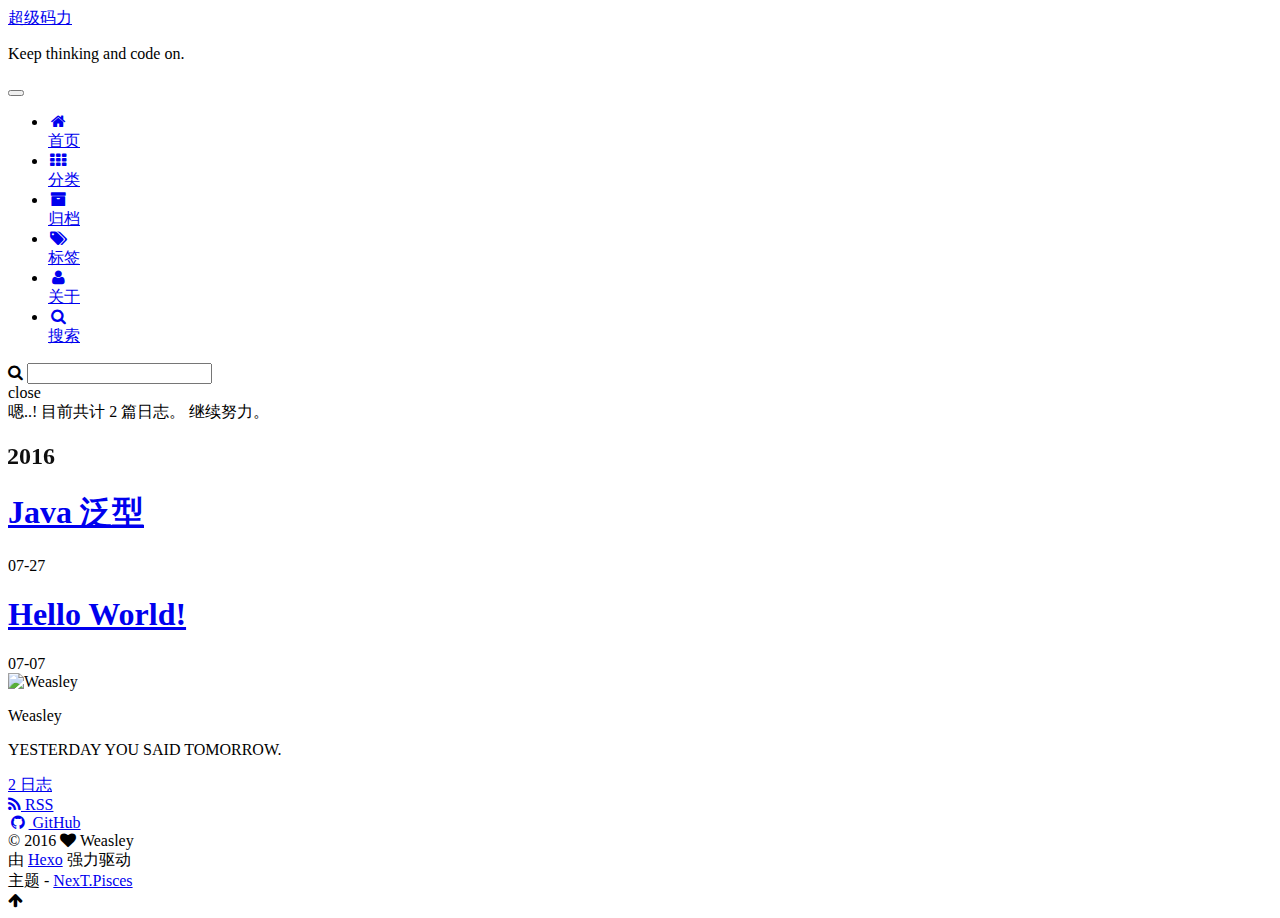
==== archives/index.html @ dc6e518f "Site updated: 2016-11-03 21:02:39" ====
<!doctype html>



  


<html class="theme-next pisces use-motion">
<head>
  <meta charset="UTF-8"/>
<meta http-equiv="X-UA-Compatible" content="IE=edge,chrome=1" />
<meta name="viewport" content="width=device-width, initial-scale=1, maximum-scale=1"/>



<meta http-equiv="Cache-Control" content="no-transform" />
<meta http-equiv="Cache-Control" content="no-siteapp" />












  
  
  <link href="/lib/fancybox/source/jquery.fancybox.css?v=2.1.5" rel="stylesheet" type="text/css" />




  
  
  
  

  
    
    
  

  

  

  

  

  
    
    
    <link href="//fonts.googleapis.com/css?family=Lato:300,300italic,400,400italic,700,700italic&subset=latin,latin-ext" rel="stylesheet" type="text/css">
  






<link href="/lib/font-awesome/css/font-awesome.min.css?v=4.4.0" rel="stylesheet" type="text/css" />

<link href="/css/main.css?v=5.0.2" rel="stylesheet" type="text/css" />


  <meta name="keywords" content="Hexo, NexT" />





  <link rel="alternate" href="/atom.xml" title="超级码力" type="application/atom+xml" />




  <link rel="shortcut icon" type="image/x-icon" href="/favicon.ico?v=5.0.2" />






<meta name="description" content="YESTERDAY YOU SAID TOMORROW.">
<meta property="og:type" content="website">
<meta property="og:title" content="超级码力">
<meta property="og:url" content="http://yoursite.com/archives/index.html">
<meta property="og:site_name" content="超级码力">
<meta property="og:description" content="YESTERDAY YOU SAID TOMORROW.">
<meta name="twitter:card" content="summary">
<meta name="twitter:title" content="超级码力">
<meta name="twitter:description" content="YESTERDAY YOU SAID TOMORROW.">



<script type="text/javascript" id="hexo.configuration">
  var NexT = window.NexT || {};
  var CONFIG = {
    scheme: 'Pisces',
    sidebar: {"position":"left","display":"post"},
    fancybox: true,
    motion: true,
    duoshuo: {
      userId: '0',
      author: '博主'
    }
  };
</script>




  <link rel="canonical" href="http://yoursite.com/archives/"/>


  <title> 归档 | 超级码力 </title>
</head>

<body itemscope itemtype="//schema.org/WebPage" lang="zh-Hans">

  










  
  
    
  

  <div class="container one-collumn sidebar-position-left  page-archive  ">
    <div class="headband"></div>

    <header id="header" class="header" itemscope itemtype="//schema.org/WPHeader">
      <div class="header-inner"><div class="site-meta ">
  

  <div class="custom-logo-site-title">
    <a href="/"  class="brand" rel="start">
      <span class="logo-line-before"><i></i></span>
      <span class="site-title">超级码力</span>
      <span class="logo-line-after"><i></i></span>
    </a>
  </div>
  <p class="site-subtitle">Keep thinking and code on.</p>
</div>

<div class="site-nav-toggle">
  <button>
    <span class="btn-bar"></span>
    <span class="btn-bar"></span>
    <span class="btn-bar"></span>
  </button>
</div>

<nav class="site-nav">
  

  
    <ul id="menu" class="menu">
      
        
        <li class="menu-item menu-item-home">
          <a href="/" rel="section">
            
              <i class="menu-item-icon fa fa-fw fa-home"></i> <br />
            
            首页
          </a>
        </li>
      
        
        <li class="menu-item menu-item-categories">
          <a href="/categories" rel="section">
            
              <i class="menu-item-icon fa fa-fw fa-th"></i> <br />
            
            分类
          </a>
        </li>
      
        
        <li class="menu-item menu-item-archives">
          <a href="/archives" rel="section">
            
              <i class="menu-item-icon fa fa-fw fa-archive"></i> <br />
            
            归档
          </a>
        </li>
      
        
        <li class="menu-item menu-item-tags">
          <a href="/tags" rel="section">
            
              <i class="menu-item-icon fa fa-fw fa-tags"></i> <br />
            
            标签
          </a>
        </li>
      
        
        <li class="menu-item menu-item-about">
          <a href="/about" rel="section">
            
              <i class="menu-item-icon fa fa-fw fa-user"></i> <br />
            
            关于
          </a>
        </li>
      

      
        <li class="menu-item menu-item-search">
          
            <a href="javascript:;" class="popup-trigger">
          
            
              <i class="menu-item-icon fa fa-search fa-fw"></i> <br />
            
            搜索
          </a>
        </li>
      
    </ul>
  

  
    <div class="site-search">
      
  <div class="popup">
 <span class="search-icon fa fa-search"></span>
 <input type="text" id="local-search-input">
 <div id="local-search-result"></div>
 <span class="popup-btn-close">close</span>
</div>


    </div>
  
</nav>

 </div>
    </header>

    <main id="main" class="main">
      <div class="main-inner">
        <div class="content-wrap">
          <div id="content" class="content">
            

  <section id="posts" class="posts-collapse">
    <span class="archive-move-on"></span>

    <span class="archive-page-counter">
      
      
      
        
      
      嗯..! 目前共计 2 篇日志。 继续努力。
    </span>

    

      
      
      

      
        
        <div class="collection-title">
          <h2 class="archive-year motion-element" id="archive-year-2016">2016</h2>
        </div>
      
      

      

  <article class="post post-type-normal" itemscope itemtype="//schema.org/Article">
    <header class="post-header">

      <h1 class="post-title">
        
            <a class="post-title-link" href="/2016/07/27/Java 泛型/" itemprop="url">
              
                <span itemprop="name">Java 泛型</span>
              
            </a>
        
      </h1>

      <div class="post-meta">
        <time class="post-time" itemprop="dateCreated"
              datetime="2016-07-27T00:00:00+08:00"
              content="2016-07-27" >
          07-27
        </time>
      </div>

    </header>
  </article>



    

      
      
      

      
      

      

  <article class="post post-type-normal" itemscope itemtype="//schema.org/Article">
    <header class="post-header">

      <h1 class="post-title">
        
            <a class="post-title-link" href="/2016/07/07/hello-world/" itemprop="url">
              
                <span itemprop="name">Hello World!</span>
              
            </a>
        
      </h1>

      <div class="post-meta">
        <time class="post-time" itemprop="dateCreated"
              datetime="2016-07-07T00:00:00+08:00"
              content="2016-07-07" >
          07-07
        </time>
      </div>

    </header>
  </article>



    

  </section>

  



          </div>
          


          

        </div>
        
          
  
  <div class="sidebar-toggle">
    <div class="sidebar-toggle-line-wrap">
      <span class="sidebar-toggle-line sidebar-toggle-line-first"></span>
      <span class="sidebar-toggle-line sidebar-toggle-line-middle"></span>
      <span class="sidebar-toggle-line sidebar-toggle-line-last"></span>
    </div>
  </div>

  <aside id="sidebar" class="sidebar">
    <div class="sidebar-inner">

      

      

      <section class="site-overview sidebar-panel  sidebar-panel-active ">
        <div class="site-author motion-element" itemprop="author" itemscope itemtype="//schema.org/Person">
          <img class="site-author-image" itemprop="image"
               src="/images/avatar.jpg"
               alt="Weasley" />
          <p class="site-author-name" itemprop="name">Weasley</p>
          <p class="site-description motion-element" itemprop="description">YESTERDAY YOU SAID TOMORROW.</p>
        </div>
        <nav class="site-state motion-element">
          <div class="site-state-item site-state-posts">
            <a href="/archives">
              <span class="site-state-item-count">2</span>
              <span class="site-state-item-name">日志</span>
            </a>
          </div>

          

          

        </nav>

        
          <div class="feed-link motion-element">
            <a href="/atom.xml" rel="alternate">
              <i class="fa fa-rss"></i>
              RSS
            </a>
          </div>
        

        <div class="links-of-author motion-element">
          
            
              <span class="links-of-author-item">
                <a href="https://github.com/WeasleyGuo" target="_blank" title="GitHub">
                  
                    <i class="fa fa-fw fa-github"></i>
                  
                  GitHub
                </a>
              </span>
            
          
        </div>

        
        

        
        

      </section>

      

    </div>
  </aside>


        
      </div>
    </main>

    <footer id="footer" class="footer">
      <div class="footer-inner">
        <div class="copyright" >
  
  &copy; 
  <span itemprop="copyrightYear">2016</span>
  <span class="with-love">
    <i class="fa fa-heart"></i>
  </span>
  <span class="author" itemprop="copyrightHolder">Weasley</span>
</div>

<div class="powered-by">
  由 <a class="theme-link" href="https://hexo.io">Hexo</a> 强力驱动
</div>

<div class="theme-info">
  主题 -
  <a class="theme-link" href="https://github.com/iissnan/hexo-theme-next">
    NexT.Pisces
  </a>
</div>

        

        
      </div>
    </footer>

    <div class="back-to-top">
      <i class="fa fa-arrow-up"></i>
    </div>
  </div>

  

<script type="text/javascript">
  if (Object.prototype.toString.call(window.Promise) !== '[object Function]') {
    window.Promise = null;
  }
</script>









  



  
  <script type="text/javascript" src="/lib/jquery/index.js?v=2.1.3"></script>

  
  <script type="text/javascript" src="/lib/fastclick/lib/fastclick.min.js?v=1.0.6"></script>

  
  <script type="text/javascript" src="/lib/jquery_lazyload/jquery.lazyload.js?v=1.9.7"></script>

  
  <script type="text/javascript" src="/lib/velocity/velocity.min.js?v=1.2.1"></script>

  
  <script type="text/javascript" src="/lib/velocity/velocity.ui.min.js?v=1.2.1"></script>

  
  <script type="text/javascript" src="/lib/fancybox/source/jquery.fancybox.pack.js?v=2.1.5"></script>


  


  <script type="text/javascript" src="/js/src/utils.js?v=5.0.2"></script>

  <script type="text/javascript" src="/js/src/motion.js?v=5.0.2"></script>



  
  


  <script type="text/javascript" src="/js/src/affix.js?v=5.0.2"></script>

  <script type="text/javascript" src="/js/src/schemes/pisces.js?v=5.0.2"></script>



  
  
    <script type="text/javascript" id="motion.page.archive">
      $('.archive-year').velocity('transition.slideLeftIn');
    </script>
  


  


  <script type="text/javascript" src="/js/src/bootstrap.js?v=5.0.2"></script>



  

  
    
  

  <script type="text/javascript">
    var duoshuoQuery = {short_name:"weasley"};
    (function() {
      var ds = document.createElement('script');
      ds.type = 'text/javascript';ds.async = true;
      ds.id = 'duoshuo-script';
      ds.src = (document.location.protocol == 'https:' ? 'https:' : 'http:') + '//static.duoshuo.com/embed.js';
      ds.charset = 'UTF-8';
      (document.getElementsByTagName('head')[0]
      || document.getElementsByTagName('body')[0]).appendChild(ds);
    })();
  </script>

  
    
    <script src="/lib/ua-parser-js/dist/ua-parser.min.js?v=0.7.9"></script>
    <script src="/js/src/hook-duoshuo.js"></script>
  






  
  
  <script type="text/javascript">
    // Popup Window;
    var isfetched = false;
    // Search DB path;
    var search_path = "search.xml";
    if (search_path.length == 0) {
       search_path = "search.xml";
    }
    var path = "/" + search_path;
    // monitor main search box;

    function proceedsearch() {
      $("body").append('<div class="popoverlay">').css('overflow', 'hidden');
      $('.popup').toggle();

    }
    // search function;
    var searchFunc = function(path, search_id, content_id) {
    'use strict';
    $.ajax({
        url: path,
        dataType: "xml",
        async: true,
        success: function( xmlResponse ) {
            // get the contents from search data
            isfetched = true;
            $('.popup').detach().appendTo('.header-inner');
            var datas = $( "entry", xmlResponse ).map(function() {
                return {
                    title: $( "title", this ).text(),
                    content: $("content",this).text(),
                    url: $( "url" , this).text()
                };
            }).get();
            var $input = document.getElementById(search_id);
            var $resultContent = document.getElementById(content_id);
            $input.addEventListener('input', function(){
                var matchcounts = 0;
                var str='<ul class=\"search-result-list\">';
                var keywords = this.value.trim().toLowerCase().split(/[\s\-]+/);
                $resultContent.innerHTML = "";
                if (this.value.trim().length > 1) {
                // perform local searching
                datas.forEach(function(data) {
                    var isMatch = false;
                    var content_index = [];
                    var data_title = data.title.trim().toLowerCase();
                    var data_content = data.content.trim().replace(/<[^>]+>/g,"").toLowerCase();
                    var data_url = data.url;
                    var index_title = -1;
                    var index_content = -1;
                    var first_occur = -1;
                    // only match artiles with not empty titles and contents
                    if(data_title != '') {
                        keywords.forEach(function(keyword, i) {
                            index_title = data_title.indexOf(keyword);
                            index_content = data_content.indexOf(keyword);
                            if( index_title >= 0 || index_content >= 0 ){
                                isMatch = true;
								if (i == 0) {
                                    first_occur = index_content;
                                }
                            } 
							
                        });
                    }
                    // show search results
                    if (isMatch) {
                        matchcounts += 1;
                        str += "<li><a href='"+ data_url +"' class='search-result-title'>"+ data_title +"</a>";
                        var content = data.content.trim().replace(/<[^>]+>/g,"");
                        if (first_occur >= 0) {
                            // cut out 100 characters
                            var start = first_occur - 20;
                            var end = first_occur + 80;
                            if(start < 0){
                                start = 0;
                            }
                            if(start == 0){
                                end = 50;
                            }
                            if(end > content.length){
                                end = content.length;
                            }
                            var match_content = content.substring(start, end);
                            // highlight all keywords
                            keywords.forEach(function(keyword){
                                var regS = new RegExp(keyword, "gi");
                                match_content = match_content.replace(regS, "<b class=\"search-keyword\">"+keyword+"</b>");
                            });

                            str += "<p class=\"search-result\">" + match_content +"...</p>"
                        }
                        str += "</li>";
                    }
                })};
                str += "</ul>";
                if (matchcounts == 0) { str = '<div id="no-result"><i class="fa fa-frown-o fa-5x" /></div>' }
                if (keywords == "") { str = '<div id="no-result"><i class="fa fa-search fa-5x" /></div>' }
                $resultContent.innerHTML = str;
            });
            proceedsearch();
        }
    });}

    // handle and trigger popup window;
    $('.popup-trigger').click(function(e) {
      e.stopPropagation();
      if (isfetched == false) {
        searchFunc(path, 'local-search-input', 'local-search-result');
      } else {
        proceedsearch();
      };

    });

    $('.popup-btn-close').click(function(e){
      $('.popup').hide();
      $(".popoverlay").remove();
      $('body').css('overflow', '');
    });
    $('.popup').click(function(e){
      e.stopPropagation();
    });
  </script>


  

  

  

  


</body>
</html>

<!-- 背景动画 -->
<script type="text/javascript" src="/js/src/particle.js"></script>
<!-- 页面点击小红心 -->
<!-- <script type="text/javascript" src="/js/src/love.js"></script> -->
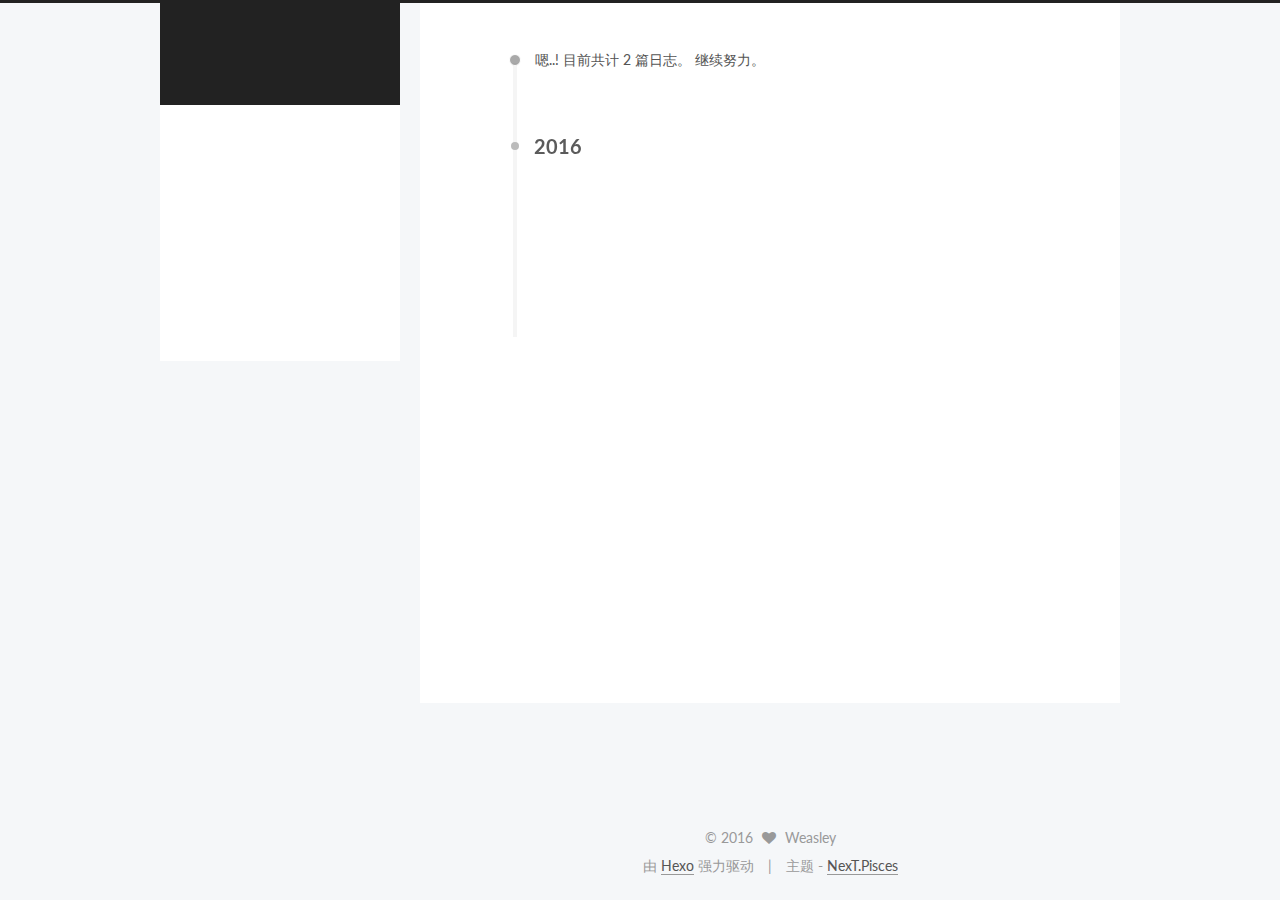
==== commit faf6f3b9: "Site updated: 2016-11-04 14:49:14" ====
--- a/archives/index.html
+++ b/archives/index.html
@@ -387,7 +387,7 @@
       <section class="site-overview sidebar-panel  sidebar-panel-active ">
         <div class="site-author motion-element" itemprop="author" itemscope itemtype="//schema.org/Person">
           <img class="site-author-image" itemprop="image"
-               src="/images/avatar.jpg"
+               src="http://himg.baidu.com/sys/portraitl/item/725e0326?t=1425620149"
                alt="Weasley" />
           <p class="site-author-name" itemprop="name">Weasley</p>
           <p class="site-description motion-element" itemprop="description">YESTERDAY YOU SAID TOMORROW.</p>
--- a/css/main.css
+++ b/css/main.css
@@ -0,0 +1,2729 @@
+/* normalize.css v3.0.2 | MIT License | git.io/normalize */
+html {
+  font-family: sans-serif; /* 1 */
+  -ms-text-size-adjust: 100%; /* 2 */
+  -webkit-text-size-adjust: 100%; /* 2 */
+}
+body {
+  margin: 0;
+}
+article,
+aside,
+details,
+figcaption,
+figure,
+footer,
+header,
+hgroup,
+main,
+menu,
+nav,
+section,
+summary {
+  display: block;
+}
+audio,
+canvas,
+progress,
+video {
+  display: inline-block; /* 1 */
+  vertical-align: baseline; /* 2 */
+}
+audio:not([controls]) {
+  display: none;
+  height: 0;
+}
+[hidden],
+template {
+  display: none;
+}
+a {
+  background-color: transparent;
+}
+a:active,
+a:hover {
+  outline: 0;
+}
+abbr[title] {
+  border-bottom: 1px dotted;
+}
+b,
+strong {
+  font-weight: bold;
+}
+dfn {
+  font-style: italic;
+}
+h1 {
+  font-size: 2em;
+  margin: 0.67em 0;
+}
+mark {
+  background: #ff0;
+  color: #000;
+}
+small {
+  font-size: 80%;
+}
+sub,
+sup {
+  font-size: 75%;
+  line-height: 0;
+  position: relative;
+  vertical-align: baseline;
+}
+sup {
+  top: -0.5em;
+}
+sub {
+  bottom: -0.25em;
+}
+img {
+  border: 0;
+}
+svg:not(:root) {
+  overflow: hidden;
+}
+figure {
+  margin: 1em 40px;
+}
+hr {
+  -moz-box-sizing: content-box;
+  box-sizing: content-box;
+  height: 0;
+}
+pre {
+  overflow: auto;
+}
+code,
+kbd,
+pre,
+samp {
+  font-family: monospace, monospace;
+  font-size: 1em;
+}
+button,
+input,
+optgroup,
+select,
+textarea {
+  color: inherit; /* 1 */
+  font: inherit; /* 2 */
+  margin: 0; /* 3 */
+}
+button {
+  overflow: visible;
+}
+button,
+select {
+  text-transform: none;
+}
+button,
+html input[type="button"],
+input[type="reset"],
+input[type="submit"] {
+  -webkit-appearance: button; /* 2 */
+  cursor: pointer; /* 3 */
+}
+button[disabled],
+html input[disabled] {
+  cursor: default;
+}
+button::-moz-focus-inner,
+input::-moz-focus-inner {
+  border: 0;
+  padding: 0;
+}
+input {
+  line-height: normal;
+}
+input[type="checkbox"],
+input[type="radio"] {
+  box-sizing: border-box; /* 1 */
+  padding: 0; /* 2 */
+}
+input[type="number"]::-webkit-inner-spin-button,
+input[type="number"]::-webkit-outer-spin-button {
+  height: auto;
+}
+input[type="search"] {
+  -webkit-appearance: textfield; /* 1 */
+  -moz-box-sizing: content-box;
+  -webkit-box-sizing: content-box; /* 2 */
+  box-sizing: content-box;
+}
+input[type="search"]::-webkit-search-cancel-button,
+input[type="search"]::-webkit-search-decoration {
+  -webkit-appearance: none;
+}
+fieldset {
+  border: 1px solid #c0c0c0;
+  margin: 0 2px;
+  padding: 0.35em 0.625em 0.75em;
+}
+legend {
+  border: 0; /* 1 */
+  padding: 0; /* 2 */
+}
+textarea {
+  overflow: auto;
+}
+optgroup {
+  font-weight: bold;
+}
+table {
+  border-collapse: collapse;
+  border-spacing: 0;
+}
+td,
+th {
+  padding: 0;
+}
+::selection {
+  background: #262a30;
+  color: #fff;
+}
+body {
+  position: relative;
+  font-family: 'Lato', "PingFang SC", "Microsoft YaHei", sans-serif;
+  font-size: 14px;
+  line-height: 2;
+  color: #555;
+  background: #fff;
+}
+@media (max-width: 767px) {
+  body {
+    padding-right: 0 !important;
+  }
+}
+@media (min-width: 768px) and (max-width: 991px) {
+  body {
+    padding-right: 0 !important;
+  }
+}
+@media (min-width: 1600px) {
+  body {
+    font-size: 16px;
+  }
+}
+h1,
+h2,
+h3,
+h4,
+h5,
+h6 {
+  margin: 0;
+  padding: 0;
+  font-weight: bold;
+  line-height: 1.5;
+  font-family: 'Lato', "PingFang SC", "Microsoft YaHei", sans-serif;
+}
+h2,
+h3,
+h4,
+h5,
+h6 {
+  margin: 20px 0 15px;
+}
+h1 {
+  font-size: 22px;
+}
+@media (max-width: 767px) {
+  h1 {
+    font-size: 18px;
+  }
+}
+h2 {
+  font-size: 20px;
+}
+@media (max-width: 767px) {
+  h2 {
+    font-size: 16px;
+  }
+}
+h3 {
+  font-size: 18px;
+}
+@media (max-width: 767px) {
+  h3 {
+    font-size: 14px;
+  }
+}
+h4 {
+  font-size: 16px;
+}
+@media (max-width: 767px) {
+  h4 {
+    font-size: 12px;
+  }
+}
+h5 {
+  font-size: 14px;
+}
+@media (max-width: 767px) {
+  h5 {
+    font-size: 10px;
+  }
+}
+h6 {
+  font-size: 12px;
+}
+@media (max-width: 767px) {
+  h6 {
+    font-size: 8px;
+  }
+}
+p {
+  margin: 0 0 25px 0;
+}
+a {
+  color: #555;
+  text-decoration: none;
+  border-bottom: 1px solid #999;
+  word-wrap: break-word;
+}
+a:hover {
+  color: #222;
+  border-bottom-color: #222;
+}
+ul {
+  list-style: none;
+}
+blockquote {
+  margin: 0;
+  padding: 0;
+}
+img {
+  display: block;
+  margin: auto;
+  max-width: 100%;
+  height: auto;
+}
+hr {
+  margin: 40px 0;
+  height: 3px;
+  border: none;
+  background-color: #ddd;
+  background-image: repeating-linear-gradient(-45deg, #fff, #fff 4px, transparent 4px, transparent 8px);
+}
+blockquote {
+  padding: 0 15px;
+  color: #666;
+  border-left: 4px solid #ddd;
+}
+blockquote cite::before {
+  content: "-";
+  padding: 0 5px;
+}
+dt {
+  font-weight: 700;
+}
+dd {
+  margin: 0;
+  padding: 0;
+}
+.text-left {
+  text-align: left;
+}
+.text-center {
+  text-align: center;
+}
+.text-right {
+  text-align: right;
+}
+.text-justify {
+  text-align: justify;
+}
+.text-nowrap {
+  white-space: nowrap;
+}
+.text-lowercase {
+  text-transform: lowercase;
+}
+.text-uppercase {
+  text-transform: uppercase;
+}
+.text-capitalize {
+  text-transform: capitalize;
+}
+.center-block {
+  display: block;
+  margin-left: auto;
+  margin-right: auto;
+}
+.clearfix:before,
+.clearfix:after {
+  content: " ";
+  display: table;
+}
+.clearfix:after {
+  clear: both;
+}
+.pullquote {
+  width: 45%;
+}
+.pullquote.left {
+  float: left;
+  margin-left: 5px;
+  margin-right: 10px;
+}
+.pullquote.right {
+  float: right;
+  margin-left: 10px;
+  margin-right: 5px;
+}
+.affix.affix.affix {
+  position: fixed;
+}
+.translation {
+  margin-top: -20px;
+  font-size: 14px;
+  color: #999;
+}
+.scrollbar-measure {
+  width: 100px;
+  height: 100px;
+  overflow: scroll;
+  position: absolute;
+  top: -9999px;
+}
+.use-motion .motion-element {
+  opacity: 0;
+}
+#local-search-input {
+  padding: 3px;
+  border: none;
+  text-indent: 14px;
+  border-radius: 0;
+  width: 140px;
+  outline: none;
+  border-bottom: 1px solid #999;
+  background: inherit;
+  opacity: 0.5;
+}
+#local-search-input:focus {
+  opacity: 1;
+}
+.search-icon {
+  position: absolute;
+  top: 9px;
+}
+table {
+  margin: 20px 0;
+  width: 100%;
+  border-collapse: collapse;
+  border-spacing: 0;
+  border: 1px solid #ddd;
+  font-size: 14px;
+  table-layout: fixed;
+  word-wrap: break-all;
+}
+table>tbody>tr:nth-of-type(odd) {
+  background-color: #f9f9f9;
+}
+table>tbody>tr:hover {
+  background-color: #f5f5f5;
+}
+caption,
+th,
+td {
+  padding: 8px;
+  text-align: left;
+  vertical-align: middle;
+  font-weight: normal;
+}
+th,
+td {
+  border-bottom: 3px solid #ddd;
+  border-right: 1px solid #eee;
+}
+th {
+  padding-bottom: 10px;
+  font-weight: 700;
+}
+td {
+  border-bottom-width: 1px;
+}
+html,
+body {
+  height: 100%;
+}
+.container {
+  position: relative;
+  min-height: 100%;
+}
+.header-inner {
+  margin: 0 auto;
+  padding: 100px 0 70px;
+  width: 700px;
+}
+@media (min-width: 1600px) {
+  .container .header-inner {
+    width: 900px;
+  }
+}
+.main {
+  padding-bottom: 150px;
+}
+.main-inner {
+  margin: 0 auto;
+  width: 700px;
+}
+@media (min-width: 1600px) {
+  .container .main-inner {
+    width: 900px;
+  }
+}
+.footer {
+  position: absolute;
+  left: 0;
+  bottom: 0;
+  width: 100%;
+  min-height: 50px;
+}
+.footer-inner {
+  box-sizing: border-box;
+  margin: 20px auto;
+  width: 700px;
+}
+@media (min-width: 1600px) {
+  .container .footer-inner {
+    width: 900px;
+  }
+}
+pre,
+.highlight {
+  overflow: auto;
+  margin: 20px 0;
+  padding: 15px;
+  font-size: 13px;
+  color: #4d4d4c;
+  background: #f7f7f7;
+  line-height: 1.6;
+}
+pre,
+code {
+  font-family: consolas, Menlo, "PingFang SC", "Microsoft YaHei", monospace;
+}
+code {
+  padding: 2px 4px;
+  word-wrap: break-all;
+  color: #4d4d4c;
+  background: #f7f7f7;
+  border-radius: 3px;
+  font-size: 13px;
+}
+pre code {
+  padding: 0;
+  color: #4d4d4c;
+  background: none;
+  text-shadow: none;
+}
+.highlight pre {
+  border: none;
+  margin: 0;
+  padding: 1px;
+}
+.highlight table {
+  margin: 0;
+  width: auto;
+  border: none;
+}
+.highlight td {
+  border: none;
+  padding: 0;
+}
+.highlight figcaption {
+  font-size: 1em;
+  color: #4d4d4c;
+  line-height: 1em;
+  margin-bottom: 1em;
+}
+.highlight figcaption:before,
+.highlight figcaption:after {
+  content: " ";
+  display: table;
+}
+.highlight figcaption:after {
+  clear: both;
+}
+.highlight figcaption a {
+  float: right;
+  color: #4d4d4c;
+}
+.highlight figcaption a:hover {
+  border-bottom-color: #4d4d4c;
+}
+.highlight .gutter pre {
+  color: #666;
+  text-align: right;
+  padding-right: 20px;
+}
+.highlight .line {
+  height: 20px;
+}
+.gutter {
+  -webkit-user-select: none;
+  -moz-user-select: none;
+  -ms-user-select: none;
+  user-select: none;
+}
+.gist table {
+  width: auto;
+}
+.gist table td {
+  border: none;
+}
+pre .deletion {
+  background: #fdd;
+}
+pre .addition {
+  background: #dfd;
+}
+pre .meta {
+  color: #8959a8;
+}
+pre .comment {
+  color: #8e908c;
+}
+pre .variable,
+pre .attribute,
+pre .tag,
+pre .regexp,
+pre .ruby .constant,
+pre .xml .tag .title,
+pre .xml .pi,
+pre .xml .doctype,
+pre .html .doctype,
+pre .css .id,
+pre .css .class,
+pre .css .pseudo {
+  color: #c82829;
+}
+pre .number,
+pre .preprocessor,
+pre .built_in,
+pre .literal,
+pre .params,
+pre .constant,
+pre .command {
+  color: #f5871f;
+}
+pre .ruby .class .title,
+pre .css .rules .attribute,
+pre .string,
+pre .value,
+pre .inheritance,
+pre .header,
+pre .ruby .symbol,
+pre .xml .cdata,
+pre .special,
+pre .number,
+pre .formula {
+  color: #718c00;
+}
+pre .title,
+pre .css .hexcolor {
+  color: #3e999f;
+}
+pre .function,
+pre .python .decorator,
+pre .python .title,
+pre .ruby .function .title,
+pre .ruby .title .keyword,
+pre .perl .sub,
+pre .javascript .title,
+pre .coffeescript .title {
+  color: #4271ae;
+}
+pre .keyword,
+pre .javascript .function {
+  color: #8959a8;
+}
+.full-image.full-image.full-image {
+  border: none;
+  max-width: 100%;
+  width: auto;
+  margin: 20px auto;
+}
+@media (min-width: 992px) {
+  .full-image.full-image.full-image {
+    max-width: none;
+    width: 126%;
+    margin: 0 -13%;
+  }
+}
+.blockquote-center,
+.page-home .post-type-quote blockquote,
+.page-post-detail .post-type-quote blockquote {
+  position: relative;
+  margin: 40px 0;
+  padding: 0;
+  border-left: none;
+  text-align: center;
+}
+.blockquote-center::before,
+.page-home .post-type-quote blockquote::before,
+.page-post-detail .post-type-quote blockquote::before,
+.blockquote-center::after,
+.page-home .post-type-quote blockquote::after,
+.page-post-detail .post-type-quote blockquote::after {
+  position: absolute;
+  content: ' ';
+  display: block;
+  width: 100%;
+  height: 24px;
+  opacity: 0.2;
+  background-repeat: no-repeat;
+  background-position: 0 -6px;
+  background-size: 22px 22px;
+}
+.blockquote-center::before,
+.page-home .post-type-quote blockquote::before,
+.page-post-detail .post-type-quote blockquote::before {
+  top: -20px;
+  background-image: url("../images/quote-l.svg");
+  border-top: 1px solid #ccc;
+}
+.blockquote-center::after,
+.page-home .post-type-quote blockquote::after,
+.page-post-detail .post-type-quote blockquote::after {
+  bottom: -20px;
+  background-image: url("../images/quote-r.svg");
+  border-bottom: 1px solid #ccc;
+  background-position: 100% 8px;
+}
+.blockquote-center p,
+.page-home .post-type-quote blockquote p,
+.page-post-detail .post-type-quote blockquote p,
+.blockquote-center div,
+.page-home .post-type-quote blockquote div,
+.page-post-detail .post-type-quote blockquote div {
+  text-align: center;
+}
+.post .post-body .group-picture img {
+  box-sizing: border-box;
+  padding: 0 3px;
+  border: none;
+}
+.post .group-picture-row {
+  overflow: hidden;
+  margin-top: 6px;
+}
+.post .group-picture-row:first-child {
+  margin-top: 0;
+}
+.post .group-picture-column {
+  float: left;
+}
+.page-post-detail .post-body .group-picture-column {
+  float: none;
+  margin-top: 10px;
+  width: auto !important;
+}
+.page-post-detail .post-body .group-picture-column img {
+  margin: 0 auto;
+}
+.page-archive .group-picture-container {
+  overflow: hidden;
+}
+.page-archive .group-picture-row {
+  float: left;
+}
+.page-archive .group-picture-row:first-child {
+  margin-top: 6px;
+}
+.page-archive .group-picture-column {
+  max-width: 150px;
+  max-height: 150px;
+}
+.btn {
+  display: inline-block;
+  padding: 0 20px;
+  font-size: 14px;
+  color: #fff;
+  background: #222;
+  border: 2px solid #555;
+  text-decoration: none;
+  border-radius: 0;
+  transition-property: background-color;
+  transition-duration: 0.2s;
+  transition-timing-function: ease-in-out;
+  transition-delay: 0s;
+}
+.btn:hover,
+.post-more-link .btn:hover {
+  border-color: #222;
+  color: #fff;
+  background: #222;
+}
+.btn-bar {
+  display: block;
+  width: 22px;
+  height: 2px;
+  background: #555;
+  border-radius: 1px;
+}
+.btn-bar+.btn-bar {
+  margin-top: 4px;
+}
+.pagination {
+  margin: 120px 0 40px;
+  text-align: center;
+  border-top: 1px solid #eee;
+}
+.page-number-basic,
+.pagination .prev,
+.pagination .next,
+.pagination .page-number,
+.pagination .space {
+  display: inline-block;
+  position: relative;
+  top: -1px;
+  margin: 0 10px;
+  padding: 0 10px;
+  line-height: 30px;
+}
+@media (max-width: 767px) {
+  .page-number-basic,
+  .pagination .prev,
+  .pagination .next,
+  .pagination .page-number,
+  .pagination .space {
+    margin: 0 5px;
+  }
+}
+.pagination .prev,
+.pagination .next,
+.pagination .page-number {
+  border-bottom: 0;
+  border-top: 1px solid #eee;
+  transition-property: border-color;
+  transition-duration: 0.2s;
+  transition-timing-function: ease-in-out;
+  transition-delay: 0s;
+}
+.pagination .prev:hover,
+.pagination .next:hover,
+.pagination .page-number:hover {
+  border-top-color: #222;
+}
+.pagination .space {
+  padding: 0;
+  margin: 0;
+}
+.pagination .prev {
+  margin-left: 0;
+}
+.pagination .next {
+  margin-right: 0;
+}
+.pagination .page-number.current {
+  color: #fff;
+  background: #ccc;
+  border-top-color: #ccc;
+}
+@media (max-width: 767px) {
+  .pagination {
+    border-top: none;
+  }
+  .pagination .prev,
+  .pagination .next,
+  .pagination .page-number {
+    margin-bottom: 10px;
+    border-top: 0;
+    border-bottom: 1px solid #eee;
+  }
+  .pagination .prev:hover,
+  .pagination .next:hover,
+  .pagination .page-number:hover {
+    border-bottom-color: #222;
+  }
+}
+.comments {
+  margin: 60px 20px 0;
+}
+.tag-cloud {
+  text-align: center;
+}
+.tag-cloud a {
+  display: inline-block;
+  margin: 10px;
+}
+.back-to-top {
+  box-sizing: border-box;
+  position: fixed;
+  bottom: -100px;
+  right: 50px;
+  z-index: 1050;
+  padding: 0 6px;
+  width: 25px;
+  background: #222;
+  font-size: 12px;
+  opacity: 0.6;
+  color: #fff;
+  cursor: pointer;
+  text-align: center;
+  -webkit-transform: translateZ(0);
+  transition-property: bottom;
+  transition-duration: 0.2s;
+  transition-timing-function: ease-in-out;
+  transition-delay: 0s;
+}
+@media (max-width: 767px) {
+  .back-to-top {
+    display: none;
+  }
+}
+@media (min-width: 768px) and (max-width: 991px) {
+  .back-to-top {
+    display: none;
+  }
+}
+.back-to-top.back-to-top-on {
+  bottom: 40px;
+}
+.header {
+  background: #fff;
+}
+.header-inner {
+  position: relative;
+}
+.headband {
+  height: 3px;
+  background: #222;
+}
+.site-meta {
+  margin: 0;
+  text-align: center;
+}
+@media (max-width: 767px) {
+  .site-meta {
+    text-align: center;
+  }
+}
+.brand {
+  position: relative;
+  display: inline-block;
+  padding: 0 40px;
+  color: #fff;
+  background: #222;
+  border-bottom: none;
+}
+.brand:hover {
+  color: #fff;
+}
+.logo {
+  display: inline-block;
+  margin-right: 5px;
+  line-height: 36px;
+  vertical-align: top;
+}
+.site-title {
+  display: inline-block;
+  vertical-align: top;
+  line-height: 36px;
+  font-size: 20px;
+  font-weight: normal;
+  font-family: 'Lato', "PingFang SC", "Microsoft YaHei", sans-serif;
+}
+.site-subtitle {
+  margin-top: 10px;
+  font-size: 13px;
+  color: #ddd;
+}
+.use-motion .brand {
+  opacity: 0;
+}
+.use-motion .logo,
+.use-motion .site-title,
+.use-motion .site-subtitle {
+  opacity: 0;
+  position: relative;
+  top: -10px;
+}
+.site-nav-toggle {
+  display: none;
+  position: absolute;
+  top: 10px;
+  left: 10px;
+}
+@media (max-width: 767px) {
+  .site-nav-toggle {
+    display: block;
+  }
+}
+.site-nav-toggle button {
+  margin-top: 2px;
+  padding: 9px 10px;
+  background: transparent;
+  border: none;
+}
+@media (max-width: 767px) {
+  .site-nav {
+    display: none;
+    margin: 0 -10px;
+    padding: 0 10px;
+    clear: both;
+    border-top: 1px solid #ddd;
+  }
+}
+@media (min-width: 768px) and (max-width: 991px) {
+  .site-nav {
+    display: block !important;
+  }
+}
+@media (min-width: 992px) {
+  .site-nav {
+    display: block !important;
+  }
+}
+.menu {
+  margin-top: 20px;
+  padding-left: 0;
+  text-align: center;
+}
+.menu .menu-item {
+  display: inline-block;
+  margin: 0 10px;
+}
+@media screen and (max-width: 767px) {
+  .menu .menu-item {
+    margin-top: 10px;
+  }
+}
+.menu .menu-item a {
+  display: block;
+  font-size: 13px;
+  text-transform: capitalize;
+  line-height: inherit;
+  border-bottom: 1px solid transparent;
+  transition-property: border-color;
+  transition-duration: 0.2s;
+  transition-timing-function: ease-in-out;
+  transition-delay: 0s;
+}
+.menu .menu-item a:hover,
+.menu-item-active a {
+  border-bottom-color: #222;
+}
+.menu .menu-item .fa {
+  margin-right: 5px;
+}
+.use-motion .menu-item {
+  opacity: 0;
+}
+.post-body {
+  font-family: 'Lato', "PingFang SC", "Microsoft YaHei", sans-serif;
+}
+@media (max-width: 767px) {
+  .post-body {
+    word-break: break-word;
+  }
+}
+.post-body .fancybox img {
+  display: block !important;
+  margin: 0 auto;
+  cursor: pointer;
+  cursor: zoom-in;
+  cursor: -webkit-zoom-in;
+}
+.post-body .image-caption,
+.post-body .figure .caption {
+  margin: 10px auto 15px;
+  text-align: center;
+  font-size: 14px;
+  color: #999;
+  font-weight: bold;
+  line-height: 1;
+}
+.post-sticky-flag {
+  display: inline-block;
+  font-size: 16px;
+  -ms-transform: rotate(30deg);
+  -webkit-transform: rotate(30deg);
+  -moz-transform: rotate(30deg);
+  -ms-transform: rotate(30deg);
+  -o-transform: rotate(30deg);
+  transform: rotate(30deg);
+}
+.posts-expand {
+  padding-top: 40px;
+}
+@media (max-width: 767px) {
+  .posts-expand {
+    margin: 0 20px;
+  }
+  .post-body pre,
+  .post-body .highlight {
+    padding: 10px;
+  }
+  .post-body pre .gutter pre,
+  .post-body .highlight .gutter pre {
+    padding-right: 10px;
+  }
+}
+@media (min-width: 992px) {
+  .posts-expand .post-body {
+    text-align: justify;
+  }
+}
+.posts-expand .post-body h2,
+.posts-expand .post-body h3,
+.posts-expand .post-body h4,
+.posts-expand .post-body h5,
+.posts-expand .post-body h6 {
+  padding-top: 10px;
+}
+.posts-expand .post-body h2 .header-anchor,
+.posts-expand .post-body h3 .header-anchor,
+.posts-expand .post-body h4 .header-anchor,
+.posts-expand .post-body h5 .header-anchor,
+.posts-expand .post-body h6 .header-anchor {
+  float: right;
+  margin-left: 10px;
+  color: #ccc;
+  border-bottom-style: none;
+  visibility: hidden;
+}
+.posts-expand .post-body h2 .header-anchor:hover,
+.posts-expand .post-body h3 .header-anchor:hover,
+.posts-expand .post-body h4 .header-anchor:hover,
+.posts-expand .post-body h5 .header-anchor:hover,
+.posts-expand .post-body h6 .header-anchor:hover {
+  color: inherit;
+}
+.posts-expand .post-body h2:hover .header-anchor,
+.posts-expand .post-body h3:hover .header-anchor,
+.posts-expand .post-body h4:hover .header-anchor,
+.posts-expand .post-body h5:hover .header-anchor,
+.posts-expand .post-body h6:hover .header-anchor {
+  visibility: visible;
+}
+.posts-expand .post-body ul li {
+  list-style: circle;
+}
+.posts-expand .post-body img {
+  box-sizing: border-box;
+  margin: auto;
+  padding: 3px;
+  border: 1px solid #ddd;
+}
+.posts-expand .fancybox img {
+  margin: 0 auto;
+}
+@media (max-width: 767px) {
+  .posts-collapse {
+    margin: 0 20px;
+  }
+  .posts-collapse .post-title,
+  .posts-collapse .post-meta {
+    display: block;
+    width: auto;
+    text-align: left;
+  }
+}
+.posts-collapse {
+  position: relative;
+  z-index: 1010;
+  margin-left: 55px;
+}
+.posts-collapse::after {
+  content: " ";
+  position: absolute;
+  top: 20px;
+  left: 0;
+  margin-left: -2px;
+  width: 4px;
+  height: 100%;
+  background: #f5f5f5;
+  z-index: -1;
+}
+@media (max-width: 767px) {
+  .posts-collapse {
+    margin: 0 20px;
+  }
+}
+.posts-collapse .collection-title {
+  position: relative;
+  margin: 60px 0;
+}
+.posts-collapse .collection-title h2 {
+  margin-left: 20px;
+}
+.posts-collapse .collection-title small {
+  color: #bbb;
+}
+.posts-collapse .collection-title::before {
+  content: " ";
+  position: absolute;
+  left: 0;
+  top: 50%;
+  margin-left: -4px;
+  margin-top: -4px;
+  width: 8px;
+  height: 8px;
+  background: #bbb;
+  border-radius: 50%;
+}
+.posts-collapse .post {
+  margin: 30px 0;
+}
+.posts-collapse .post-header {
+  position: relative;
+  transition-duration: 0.2s;
+  transition-timing-function: ease-in-out;
+  transition-delay: 0s;
+  transition-property: border;
+  border-bottom: 1px dashed #ccc;
+}
+.posts-collapse .post-header::before {
+  content: " ";
+  position: absolute;
+  left: 0;
+  top: 12px;
+  width: 6px;
+  height: 6px;
+  margin-left: -4px;
+  background: #bbb;
+  border-radius: 50%;
+  border: 1px solid #fff;
+  transition-duration: 0.2s;
+  transition-timing-function: ease-in-out;
+  transition-delay: 0s;
+  transition-property: background;
+}
+.posts-collapse .post-header:hover {
+  border-bottom-color: #666;
+}
+.posts-collapse .post-header:hover::before {
+  background: #222;
+}
+.posts-collapse .post-meta {
+  position: absolute;
+  font-size: 12px;
+  left: 20px;
+  top: 5px;
+}
+.posts-collapse .post-comments-count {
+  display: none;
+}
+.posts-collapse .post-title {
+  margin-left: 60px;
+  font-size: 16px;
+  font-weight: normal;
+  line-height: inherit;
+}
+.posts-collapse .post-title::after {
+  margin-left: 3px;
+  opacity: 0.6;
+}
+.posts-collapse .post-title a {
+  color: #666;
+  border-bottom: none;
+}
+.page-home .post-type-quote .post-header,
+.page-post-detail .post-type-quote .post-header,
+.page-home .post-type-quote .post-tags,
+.page-post-detail .post-type-quote .post-tags {
+  display: none;
+}
+.posts-expand .post-title {
+  font-size: 26px;
+  text-align: center;
+  word-break: break-word;
+  font-weight: 300;
+}
+@media (max-width: 767px) {
+  .posts-expand .post-title {
+    font-size: 22px;
+  }
+}
+.posts-expand .post-title-link {
+  display: inline-block;
+  position: relative;
+  color: #555;
+  border-bottom: none;
+  line-height: 1.2;
+  vertical-align: top;
+}
+.posts-expand .post-title-link::before {
+  content: "";
+  position: absolute;
+  width: 100%;
+  height: 2px;
+  bottom: 0;
+  left: 0;
+  background-color: #000;
+  visibility: hidden;
+  -webkit-transform: scaleX(0);
+  -moz-transform: scaleX(0);
+  -ms-transform: scaleX(0);
+  -o-transform: scaleX(0);
+  transform: scaleX(0);
+  transition-duration: 0.2s;
+  transition-timing-function: ease-in-out;
+  transition-delay: 0s;
+}
+.posts-expand .post-title-link:hover::before {
+  visibility: visible;
+  -webkit-transform: scaleX(1);
+  -moz-transform: scaleX(1);
+  -ms-transform: scaleX(1);
+  -o-transform: scaleX(1);
+  transform: scaleX(1);
+}
+.posts-expand .post-title-link .fa {
+  font-size: 16px;
+}
+.posts-expand .post-meta {
+  margin: 3px 0 60px 0;
+  color: #999;
+  font-family: 'Lato', "PingFang SC", "Microsoft YaHei", sans-serif;
+  font-size: 12px;
+  text-align: center;
+}
+.posts-expand .post-meta .post-category-list {
+  display: inline-block;
+  margin: 0;
+  padding: 3px;
+}
+.posts-expand .post-meta .post-category-list-link {
+  color: #999;
+}
+.post-meta-item-icon {
+  display: none;
+  margin-right: 3px;
+}
+@media (min-width: 768px) and (max-width: 991px) {
+  .post-meta-item-icon {
+    display: inline-block;
+  }
+}
+@media (max-width: 767px) {
+  .post-meta-item-icon {
+    display: inline-block;
+  }
+}
+@media (min-width: 768px) and (max-width: 991px) {
+  .post-meta-item-text {
+    display: none;
+  }
+}
+@media (max-width: 767px) {
+  .post-meta-item-text {
+    display: none;
+  }
+}
+@media (max-width: 767px) {
+  .posts-expand .post-comments-count {
+    display: none;
+  }
+}
+.post-more-link {
+  margin-top: 50px;
+}
+.post-more-link .btn {
+  color: #555;
+  font-size: 14px;
+  background: #fff;
+  border-radius: 2px;
+  line-height: 2;
+}
+.posts-expand .post-tags {
+  margin-top: 40px;
+  text-align: center;
+}
+.posts-expand .post-tags a {
+  display: inline-block;
+  margin-right: 10px;
+  font-size: 13px;
+}
+.post-nav {
+  overflow: hidden;
+  margin-top: 60px;
+  padding: 10px;
+  white-space: nowrap;
+  border-top: 1px solid #eee;
+}
+.post-nav-item {
+  display: inline-block;
+  width: 50%;
+  white-space: normal;
+}
+.post-nav-item a {
+  position: relative;
+  display: inline-block;
+  line-height: 25px;
+  font-size: 14px;
+  color: #555;
+  border-bottom: none;
+}
+.post-nav-item a:hover {
+  color: #222;
+  border-bottom: none;
+}
+.post-nav-item a:active {
+  top: 2px;
+}
+.post-nav-item a i {
+  font-size: 12px;
+}
+.post-nav-prev {
+  text-align: right;
+}
+.posts-expand .post-eof {
+  display: block;
+  margin: 80px auto 60px;
+  width: 8%;
+  height: 1px;
+  background: #ccc;
+  text-align: center;
+}
+.post:last-child .post-eof.post-eof.post-eof {
+  display: none;
+}
+.post-gallery {
+  display: table;
+  table-layout: fixed;
+  width: 100%;
+  border-collapse: separate;
+}
+.post-gallery-row {
+  display: table-row;
+}
+.post-gallery .post-gallery-img {
+  display: table-cell;
+  text-align: center;
+  vertical-align: middle;
+  border: none;
+}
+.post-gallery .post-gallery-img img {
+  max-width: 100%;
+  max-height: 100%;
+  border: none;
+}
+.fancybox-close,
+.fancybox-close:hover {
+  border: none;
+}
+.sidebar {
+  position: fixed;
+  right: 0;
+  top: 0;
+  bottom: 0;
+  width: 0;
+  z-index: 1040;
+  box-shadow: inset 0 2px 6px #000;
+  background: #222;
+  -webkit-transform: translateZ(0);
+}
+.sidebar a {
+  color: #999;
+  border-bottom-color: #555;
+}
+.sidebar a:hover {
+  color: #eee;
+}
+@media (min-width: 768px) and (max-width: 991px) {
+  .sidebar {
+    display: none !important;
+  }
+}
+@media (max-width: 767px) {
+  .sidebar {
+    display: none !important;
+  }
+}
+.sidebar-inner {
+  position: relative;
+  padding: 20px 10px;
+  color: #999;
+  text-align: center;
+}
+.sidebar-toggle {
+  position: fixed;
+  right: 50px;
+  bottom: 45px;
+  width: 15px;
+  height: 15px;
+  padding: 5px;
+  background: #222;
+  line-height: 0;
+  z-index: 1050;
+  cursor: pointer;
+  -webkit-transform: translateZ(0);
+}
+@media (min-width: 768px) and (max-width: 991px) {
+  .sidebar-toggle {
+    display: none;
+  }
+}
+@media (max-width: 767px) {
+  .sidebar-toggle {
+    display: none;
+  }
+}
+.sidebar-toggle-line {
+  position: relative;
+  display: inline-block;
+  vertical-align: top;
+  height: 2px;
+  width: 100%;
+  background: #fff;
+  margin-top: 3px;
+}
+.sidebar-toggle-line:first-child {
+  margin-top: 0;
+}
+.site-author-image {
+  display: block;
+  margin: 0 auto;
+  padding: 2px;
+  max-width: 120px;
+  height: auto;
+  border: 1px solid #eee;
+/*头像圆形*/
+  border-radius: 80px;
+  -webkit-border-radius: 80px;
+  -moz-border-radius: 80px;
+/* 鼠标经过头像旋转360度 */
+  -webkit-transition: -webkit-transform 1.5s ease-out;
+  -moz-transition: -moz-transform 1.5s ease-out;
+  transition: transform 1.5s ease-out;
+}
+.site-author-name {
+  margin: 0;
+  text-align: center;
+  color: #222;
+  font-weight: 600;
+}
+.site-description {
+  margin-top: 0;
+  text-align: center;
+  font-size: 13px;
+  color: #999;
+}
+img:hover {
+/* 鼠标经过头像旋转360度 */
+  -webkit-transform: rotateZ(360deg);
+  -moz-transform: rotateZ(360deg);
+  -webkit-transform: rotateZ(360deg);
+  -moz-transform: rotateZ(360deg);
+  -ms-transform: rotateZ(360deg);
+  -o-transform: rotateZ(360deg);
+  transform: rotateZ(360deg);
+}
+.site-state {
+  overflow: hidden;
+  line-height: 1.4;
+  white-space: nowrap;
+  text-align: center;
+}
+.site-state-item {
+  display: inline-block;
+  padding: 0 15px;
+  border-left: 1px solid #eee;
+}
+.site-state-item:first-child {
+  border-left: none;
+}
+.site-state-item a {
+  border-bottom: none;
+}
+.site-state-item-count {
+  display: block;
+  text-align: center;
+  color: inherit;
+  font-weight: 600;
+  font-size: 16px;
+}
+.site-state-item-name {
+  font-size: 13px;
+  color: #999;
+}
+.feed-link {
+  margin-top: 20px;
+}
+.feed-link a {
+  display: inline-block;
+  padding: 0 15px;
+  color: #fc6423;
+  border: 1px solid #fc6423;
+  border-radius: 4px;
+}
+.feed-link a i {
+  color: #fc6423;
+  font-size: 14px;
+}
+.feed-link a:hover {
+  color: #fff;
+  background: #fc6423;
+}
+.feed-link a:hover i {
+  color: #fff;
+}
+.links-of-author {
+  margin-top: 20px;
+}
+.links-of-author a {
+  display: inline-block;
+  vertical-align: middle;
+  margin-right: 10px;
+  margin-bottom: 10px;
+  border-bottom-color: #555;
+  font-size: 13px;
+}
+.links-of-author a:before {
+  display: inline-block;
+  vertical-align: middle;
+  margin-right: 3px;
+  content: " ";
+  width: 4px;
+  height: 4px;
+  border-radius: 50%;
+  background: #6ea8eb;
+}
+.links-of-blogroll {
+  font-size: 13px;
+}
+.links-of-blogroll-title {
+  margin-top: 20px;
+  font-size: 14px;
+  font-weight: 600;
+}
+.links-of-blogroll-list {
+  margin: 0;
+  padding: 0;
+}
+.links-of-blogroll-item {
+  padding: 2px 10px;
+}
+.sidebar-nav {
+  margin: 0 0 20px;
+  padding-left: 0;
+}
+.sidebar-nav li {
+  display: inline-block;
+  cursor: pointer;
+  border-bottom: 1px solid transparent;
+  font-size: 14px;
+  color: #555;
+}
+.sidebar-nav li:hover {
+  color: #fc6423;
+}
+.page-post-detail .sidebar-nav-toc {
+  padding: 0 5px;
+}
+.page-post-detail .sidebar-nav-overview {
+  margin-left: 10px;
+}
+.sidebar-nav .sidebar-nav-active {
+  color: #fc6423;
+  border-bottom-color: #fc6423;
+}
+.sidebar-nav .sidebar-nav-active:hover {
+  color: #fc6423;
+}
+.sidebar-panel {
+  display: none;
+}
+.sidebar-panel-active {
+  display: block;
+}
+.post-toc-empty {
+  font-size: 14px;
+  color: #666;
+}
+.post-toc-wrap {
+  overflow: hidden;
+}
+.post-toc {
+  overflow: auto;
+}
+.post-toc ol {
+  margin: 0;
+  padding: 0 2px 5px 10px;
+  text-align: left;
+  list-style: none;
+  font-size: 14px;
+}
+.post-toc ol > ol {
+  padding-left: 0;
+}
+.post-toc ol a {
+  transition-duration: 0.2s;
+  transition-timing-function: ease-in-out;
+  transition-delay: 0s;
+  transition-property: all;
+  color: #666;
+  border-bottom-color: #ccc;
+}
+.post-toc ol a:hover {
+  color: #000;
+  border-bottom-color: #000;
+}
+.post-toc .nav-item {
+  overflow: hidden;
+  text-overflow: ellipsis;
+  white-space: nowrap;
+  line-height: 1.8;
+}
+.post-toc .nav .nav-child {
+  display: none;
+}
+.post-toc .nav .active > .nav-child {
+  display: block;
+}
+.post-toc .nav .active-current > .nav-child {
+  display: block;
+}
+.post-toc .nav .active-current > .nav-child > .nav-item {
+  display: block;
+}
+.post-toc .nav .active > a {
+  color: #fc6423;
+  border-bottom-color: #fc6423;
+}
+.post-toc .nav .active-current > a {
+  color: #fc6423;
+}
+.post-toc .nav .active-current > a:hover {
+  color: #fc6423;
+}
+.footer {
+  font-size: 14px;
+  color: #999;
+}
+.footer img {
+  border: none;
+}
+.footer-inner {
+  text-align: center;
+}
+.with-love {
+  display: inline-block;
+  margin: 0 5px;
+}
+.powered-by,
+.theme-info {
+  display: inline-block;
+}
+.powered-by {
+  margin-right: 10px;
+}
+.powered-by::after {
+  content: "|";
+  padding-left: 10px;
+}
+.cc-license {
+  margin-top: 10px;
+  text-align: center;
+}
+.cc-license .cc-opacity {
+  opacity: 0.7;
+  border-bottom: none;
+}
+.cc-license .cc-opacity:hover {
+  opacity: 0.9;
+}
+.cc-license img {
+  display: inline-block;
+}
+.theme-next #ds-thread #ds-reset {
+  color: #555;
+}
+.theme-next #ds-thread #ds-reset .ds-replybox {
+  margin-bottom: 30px;
+}
+.theme-next #ds-thread #ds-reset .ds-replybox .ds-avatar,
+.theme-next #ds-reset .ds-avatar img {
+  box-shadow: none;
+}
+.theme-next #ds-thread #ds-reset .ds-textarea-wrapper {
+  border-color: #c7d4e1;
+  background: none;
+  border-top-right-radius: 3px;
+  border-top-left-radius: 3px;
+}
+.theme-next #ds-thread #ds-reset .ds-textarea-wrapper textarea {
+  height: 60px;
+}
+.theme-next #ds-reset .ds-rounded-top {
+  border-radius: 0;
+}
+.theme-next #ds-thread #ds-reset .ds-post-toolbar {
+  box-sizing: border-box;
+  border: 1px solid #c7d4e1;
+  background: #f6f8fa;
+}
+.theme-next #ds-thread #ds-reset .ds-post-options {
+  height: 40px;
+  border: none;
+  background: none;
+}
+.theme-next #ds-thread #ds-reset .ds-toolbar-buttons {
+  top: 11px;
+}
+.theme-next #ds-thread #ds-reset .ds-sync {
+  top: 5px;
+}
+.theme-next #ds-thread #ds-reset .ds-post-button {
+  top: 4px;
+  right: 5px;
+  width: 90px;
+  height: 30px;
+  border: 1px solid #c5ced7;
+  border-radius: 3px;
+  background-image: linear-gradient(#fbfbfc, #f5f7f9);
+  color: #60676d;
+}
+.theme-next #ds-thread #ds-reset .ds-post-button:hover {
+  background-position: 0 -30px;
+  color: #60676d;
+}
+.theme-next #ds-thread #ds-reset .ds-comments-info {
+  padding: 10px 0;
+}
+.theme-next #ds-thread #ds-reset .ds-sort {
+  display: none;
+}
+.theme-next #ds-thread #ds-reset li.ds-tab a.ds-current {
+  border: none;
+  background: #f6f8fa;
+  color: #60676d;
+}
+.theme-next #ds-thread #ds-reset li.ds-tab a.ds-current:hover {
+  background-color: #e9f0f7;
+  color: #60676d;
+}
+.theme-next #ds-thread #ds-reset li.ds-tab a {
+  border-radius: 2px;
+  padding: 5px;
+}
+.theme-next #ds-thread #ds-reset .ds-login-buttons p {
+  color: #999;
+  line-height: 36px;
+}
+.theme-next #ds-thread #ds-reset .ds-login-buttons .ds-service-list li {
+  height: 28px;
+}
+.theme-next #ds-thread #ds-reset .ds-service-list a {
+  background: none;
+  padding: 5px;
+  border: 1px solid;
+  border-radius: 3px;
+  text-align: center;
+}
+.theme-next #ds-thread #ds-reset .ds-service-list a:hover {
+  color: #fff;
+  background: #666;
+}
+.theme-next #ds-thread #ds-reset .ds-service-list .ds-weibo {
+  color: #fc9b00;
+  border-color: #fc9b00;
+}
+.theme-next #ds-thread #ds-reset .ds-service-list .ds-weibo:hover {
+  background: #fc9b00;
+}
+.theme-next #ds-thread #ds-reset .ds-service-list .ds-qq {
+  color: #60a3ec;
+  border-color: #60a3ec;
+}
+.theme-next #ds-thread #ds-reset .ds-service-list .ds-qq:hover {
+  background: #60a3ec;
+}
+.theme-next #ds-thread #ds-reset .ds-service-list .ds-renren {
+  color: #2e7ac4;
+  border-color: #2e7ac4;
+}
+.theme-next #ds-thread #ds-reset .ds-service-list .ds-renren:hover {
+  background: #2e7ac4;
+}
+.theme-next #ds-thread #ds-reset .ds-service-list .ds-douban {
+  color: #37994c;
+  border-color: #37994c;
+}
+.theme-next #ds-thread #ds-reset .ds-service-list .ds-douban:hover {
+  background: #37994c;
+}
+.theme-next #ds-thread #ds-reset .ds-service-list .ds-kaixin {
+  color: #fef20d;
+  border-color: #fef20d;
+}
+.theme-next #ds-thread #ds-reset .ds-service-list .ds-kaixin:hover {
+  background: #fef20d;
+}
+.theme-next #ds-thread #ds-reset .ds-service-list .ds-netease {
+  color: #f00;
+  border-color: #f00;
+}
+.theme-next #ds-thread #ds-reset .ds-service-list .ds-netease:hover {
+  background: #f00;
+}
+.theme-next #ds-thread #ds-reset .ds-service-list .ds-sohu {
+  color: #ffcb05;
+  border-color: #ffcb05;
+}
+.theme-next #ds-thread #ds-reset .ds-service-list .ds-sohu:hover {
+  background: #ffcb05;
+}
+.theme-next #ds-thread #ds-reset .ds-service-list .ds-baidu {
+  color: #2831e0;
+  border-color: #2831e0;
+}
+.theme-next #ds-thread #ds-reset .ds-service-list .ds-baidu:hover {
+  background: #2831e0;
+}
+.theme-next #ds-thread #ds-reset .ds-service-list .ds-google {
+  color: #166bec;
+  border-color: #166bec;
+}
+.theme-next #ds-thread #ds-reset .ds-service-list .ds-google:hover {
+  background: #166bec;
+}
+.theme-next #ds-thread #ds-reset .ds-service-list .ds-weixin {
+  color: #00ce0d;
+  border-color: #00ce0d;
+}
+.theme-next #ds-thread #ds-reset .ds-service-list .ds-weixin:hover {
+  background: #00ce0d;
+}
+.theme-next #ds-thread #ds-reset .ds-service-list .ds-more-services {
+  border: none;
+}
+.theme-next #ds-thread #ds-reset .ds-service-list .ds-more-services:hover {
+  background: none;
+}
+.theme-next #ds-reset .duoshuo-ua-admin {
+  display: inline-block;
+  color: #f00;
+}
+.theme-next #ds-reset .duoshuo-ua-platform,
+.theme-next #ds-reset .duoshuo-ua-browser {
+  color: #ccc;
+}
+.theme-next #ds-reset .duoshuo-ua-platform .fa,
+.theme-next #ds-reset .duoshuo-ua-browser .fa {
+  display: inline-block;
+  margin-right: 3px;
+}
+.theme-next #ds-reset .duoshuo-ua-separator {
+  display: inline-block;
+  margin-left: 5px;
+}
+.theme-next .this_ua {
+  background-color: #ccc !important;
+  border-radius: 4px;
+  padding: 0 5px !important;
+  margin: 1px 1px !important;
+  border: 1px solid #bbb !important;
+  color: #fff;
+  display: inline-block !important;
+}
+.theme-next .this_ua.admin {
+  background-color: #d9534f !important;
+  border-color: #d9534f !important;
+}
+.theme-next .this_ua.platform.iOS,
+.theme-next .this_ua.platform.Mac,
+.theme-next .this_ua.platform.Windows {
+  background-color: #39b3d7 !important;
+  border-color: #46b8da !important;
+}
+.theme-next .this_ua.platform.Linux {
+  background-color: #3a3a3a !important;
+  border-color: #1f1f1f !important;
+}
+.theme-next .this_ua.platform.Android {
+  background-color: #00c47d !important;
+  border-color: #01b171 !important;
+}
+.theme-next .this_ua.browser.Mobile,
+.theme-next .this_ua.browser.Chrome {
+  background-color: #5cb85c !important;
+  border-color: #4cae4c !important;
+}
+.theme-next .this_ua.browser.Firefox {
+  background-color: #f0ad4e !important;
+  border-color: #eea236 !important;
+}
+.theme-next .this_ua.browser.Maxthon,
+.theme-next .this_ua.browser.IE {
+  background-color: #428bca !important;
+  border-color: #357ebd !important;
+}
+.theme-next .this_ua.browser.baidu,
+.theme-next .this_ua.browser.UCBrowser,
+.theme-next .this_ua.browser.Opera {
+  background-color: #d9534f !important;
+  border-color: #d43f3a !important;
+}
+.theme-next .this_ua.browser.Android,
+.theme-next .this_ua.browser.QQBrowser {
+  background-color: #78ace9 !important;
+  border-color: #4cae4c !important;
+}
+.post-spread {
+  margin-top: 20px;
+  text-align: center;
+}
+.jiathis_style {
+  display: inline-block;
+}
+.jiathis_style a {
+  border: none;
+}
+.post-spread {
+  margin-top: 20px;
+  text-align: center;
+}
+.bdshare-slide-button-box a {
+  border: none;
+}
+.bdsharebuttonbox {
+  display: inline-block;
+}
+.bdsharebuttonbox a {
+  border: none;
+}
+ul.search-result-list {
+  padding-left: 0px;
+  margin: 0px 5px 0px 8px;
+}
+p.search-result {
+  border-bottom: 1px dashed #ccc;
+  padding: 5px 0;
+}
+a.search-result-title {
+  font-weight: bold;
+}
+a.search-result {
+  border-bottom: transparent;
+  display: block;
+  white-space: nowrap;
+  overflow: hidden;
+  text-overflow: ellipsis;
+}
+.search-keyword {
+  border-bottom: 1px dashed #f00;
+  font-size: 14px;
+  font-weight: bold;
+  color: #f00;
+}
+#local-search-result {
+  height: 88%;
+  overflow: auto;
+}
+.popup {
+  display: none;
+  position: fixed;
+  top: 10%;
+  left: 50%;
+  width: 700px;
+  height: 80%;
+  margin-left: -350px;
+  padding: 3px 0 0 10px;
+  background: #fff;
+  color: #333;
+  z-index: 9999;
+  border-radius: 5px;
+}
+@media (max-width: 767px) {
+  .popup {
+    padding: 3px;
+    top: 0;
+    left: 0;
+    margin: 0;
+    width: 100%;
+    height: 100%;
+    border-radius: 0px;
+  }
+}
+.popoverlay {
+  position: fixed;
+  width: 100%;
+  height: 100%;
+  top: 0px;
+  left: 0px;
+  z-index: 2080;
+  background-color: rgba(0,0,0,0.3);
+}
+#local-search-input {
+  margin-bottom: 10px;
+  padding: 10px;
+  width: 97%;
+  font-size: 18px;
+}
+.popup .fa-search {
+  padding-top: 8px;
+}
+.popup-btn-close {
+  position: absolute;
+  top: 6px;
+  right: 14px;
+  color: #4ebd79;
+  font-size: 14px;
+  font-weight: bold;
+  text-transform: uppercase;
+  cursor: pointer;
+}
+#no-result {
+  position: absolute;
+  left: 44%;
+  top: 42%;
+  color: #ccc;
+}
+.busuanzi-count:before {
+  content: " ";
+  float: left;
+  width: 260px;
+  min-height: 25px;
+}
+@media (min-width: 768px) and (max-width: 991px) {
+  .busuanzi-count {
+    width: auto;
+  }
+  .busuanzi-count:before {
+    display: none;
+  }
+}
+@media (max-width: 767px) {
+  .busuanzi-count {
+    width: auto;
+  }
+  .busuanzi-count:before {
+    display: none;
+  }
+}
+.site-uv,
+.site-pv,
+.page-pv {
+  display: inline-block;
+}
+.site-uv .busuanzi-value,
+.site-pv .busuanzi-value,
+.page-pv .busuanzi-value {
+  margin: 0 5px;
+}
+.site-uv {
+  margin-right: 10px;
+}
+.site-uv::after {
+  content: "|";
+  padding-left: 10px;
+}
+.use-motion .post {
+  opacity: 0;
+}
+.page-archive .archive-page-counter {
+  position: relative;
+  top: 3px;
+  left: 20px;
+}
+@media (max-width: 767px) {
+  .page-archive .archive-page-counter {
+    top: 5px;
+  }
+}
+.page-archive .posts-collapse .archive-move-on {
+  position: absolute;
+  top: 11px;
+  left: 0;
+  margin-left: -6px;
+  width: 10px;
+  height: 10px;
+  opacity: 0.5;
+  background: #555;
+  border: 1px solid #fff;
+  border-radius: 50%;
+}
+.category-all-page .category-all-title {
+  text-align: center;
+}
+.category-all-page .category-all {
+  margin-top: 20px;
+}
+.category-all-page .category-list {
+  margin: 0;
+  padding: 0;
+  list-style: none;
+}
+.category-all-page .category-list-item {
+  margin: 5px 10px;
+}
+.category-all-page .category-list-count {
+  color: #bbb;
+}
+.category-all-page .category-list-count:before {
+  display: inline;
+  content: " (";
+}
+.category-all-page .category-list-count:after {
+  display: inline;
+  content: ") ";
+}
+.category-all-page .category-list-child {
+  padding-left: 10px;
+}
+#schedule ul#event-list {
+  padding-left: 30px;
+}
+#schedule ul#event-list hr {
+  margin: 20px 0 45px 0 !important;
+  background: #222;
+}
+#schedule ul#event-list hr:after {
+  display: inline-block;
+  content: 'NOW';
+  background: #222;
+  color: #fff;
+  font-weight: bold;
+  text-align: right;
+  padding: 0 5px;
+}
+#schedule ul#event-list li.event {
+  margin: 20px 0px;
+  background: #f9f9f9;
+  padding-left: 10px;
+  min-height: 40px;
+}
+#schedule ul#event-list li.event h2.event-summary {
+  margin: 0;
+  padding-bottom: 3px;
+}
+#schedule ul#event-list li.event h2.event-summary:before {
+  display: inline-block;
+  font-family: FontAwesome;
+  font-size: 8px;
+  content: '\f111';
+  vertical-align: middle;
+  margin-right: 25px;
+  color: #bbb;
+}
+#schedule ul#event-list li.event span.event-relative-time {
+  display: inline-block;
+  font-size: 12px;
+  font-weight: 400;
+  padding-left: 12px;
+  color: #bbb;
+}
+#schedule ul#event-list li.event span.event-details {
+  display: block;
+  color: #bbb;
+  margin-left: 56px;
+  padding-top: 3px;
+  padding-bottom: 6px;
+  text-indent: -24px;
+  line-height: 18px;
+}
+#schedule ul#event-list li.event span.event-details:before {
+  text-indent: 0;
+  display: inline-block;
+  width: 14px;
+  font-family: FontAwesome;
+  text-align: center;
+  margin-right: 9px;
+  color: #bbb;
+}
+#schedule ul#event-list li.event span.event-details.event-location:before {
+  content: '\f041';
+}
+#schedule ul#event-list li.event span.event-details.event-duration:before {
+  content: '\f017';
+}
+#schedule ul#event-list li.event-past {
+  background: #fcfcfc;
+}
+#schedule ul#event-list li.event-past > * {
+  opacity: 0.6;
+}
+#schedule ul#event-list li.event-past h2.event-summary {
+  color: #bbb;
+}
+#schedule ul#event-list li.event-past h2.event-summary:before {
+  color: #dfdfdf;
+}
+#schedule ul#event-list li.event-now {
+  background: #222;
+  color: #fff;
+  padding: 15px 0 15px 10px;
+}
+#schedule ul#event-list li.event-now h2.event-summary:before {
+  -webkit-transform: scale(1.2);
+  -moz-transform: scale(1.2);
+  -ms-transform: scale(1.2);
+  -o-transform: scale(1.2);
+  transform: scale(1.2);
+  color: #fff;
+  animation: dot-flash 1s alternate infinite ease-in-out;
+}
+#schedule ul#event-list li.event-now * {
+  color: #fff !important;
+}
+@-moz-keyframes dot-flash {
+  from {
+    opacity: 1;
+    -webkit-transform: scale(1.1);
+    -moz-transform: scale(1.1);
+    -ms-transform: scale(1.1);
+    -o-transform: scale(1.1);
+    transform: scale(1.1);
+  }
+  to {
+    opacity: 0;
+    -webkit-transform: scale(1);
+    -moz-transform: scale(1);
+    -ms-transform: scale(1);
+    -o-transform: scale(1);
+    transform: scale(1);
+  }
+}
+@-webkit-keyframes dot-flash {
+  from {
+    opacity: 1;
+    -webkit-transform: scale(1.1);
+    -moz-transform: scale(1.1);
+    -ms-transform: scale(1.1);
+    -o-transform: scale(1.1);
+    transform: scale(1.1);
+  }
+  to {
+    opacity: 0;
+    -webkit-transform: scale(1);
+    -moz-transform: scale(1);
+    -ms-transform: scale(1);
+    -o-transform: scale(1);
+    transform: scale(1);
+  }
+}
+@-o-keyframes dot-flash {
+  from {
+    opacity: 1;
+    -webkit-transform: scale(1.1);
+    -moz-transform: scale(1.1);
+    -ms-transform: scale(1.1);
+    -o-transform: scale(1.1);
+    transform: scale(1.1);
+  }
+  to {
+    opacity: 0;
+    -webkit-transform: scale(1);
+    -moz-transform: scale(1);
+    -ms-transform: scale(1);
+    -o-transform: scale(1);
+    transform: scale(1);
+  }
+}
+@keyframes dot-flash {
+  from {
+    opacity: 1;
+    -webkit-transform: scale(1.1);
+    -moz-transform: scale(1.1);
+    -ms-transform: scale(1.1);
+    -o-transform: scale(1.1);
+    transform: scale(1.1);
+  }
+  to {
+    opacity: 0;
+    -webkit-transform: scale(1);
+    -moz-transform: scale(1);
+    -ms-transform: scale(1);
+    -o-transform: scale(1);
+    transform: scale(1);
+  }
+}
+.page-post-detail .sidebar-toggle-line {
+  background: #fc6423;
+}
+.page-post-detail .comments {
+  overflow: hidden;
+}
+body {
+  background: #f5f7f9;
+}
+@media (min-width: 992px) {
+  .full-image.full-image.full-image {
+    max-width: none;
+    width: 118%;
+    margin: 0 -9%;
+  }
+}
+.header {
+  position: relative;
+  margin: 0 auto;
+  width: 960px;
+}
+@media (min-width: 768px) and (max-width: 991px) {
+  .header {
+    width: auto;
+  }
+}
+@media (max-width: 767px) {
+  .header {
+    width: auto;
+  }
+}
+.header-inner {
+  position: absolute;
+  top: 0;
+  overflow: hidden;
+  padding: 0;
+  width: 240px;
+  background: #fff;
+}
+@media (min-width: 1600px) {
+  .container .header-inner {
+    width: 240px;
+  }
+}
+@media (min-width: 768px) and (max-width: 991px) {
+  .header-inner {
+    position: relative;
+    width: auto;
+  }
+}
+@media (max-width: 767px) {
+  .header-inner {
+    position: relative;
+    width: auto;
+  }
+}
+.main:before,
+.main:after {
+  content: " ";
+  display: table;
+}
+.main:after {
+  clear: both;
+}
+@media (min-width: 768px) and (max-width: 991px) {
+  .main {
+    padding-bottom: 100px;
+  }
+}
+@media (max-width: 767px) {
+  .main {
+    padding-bottom: 100px;
+  }
+}
+.container .main-inner {
+  width: 960px;
+}
+@media (min-width: 768px) and (max-width: 991px) {
+  .container .main-inner {
+    width: auto;
+  }
+}
+@media (max-width: 767px) {
+  .container .main-inner {
+    width: auto;
+  }
+}
+.content-wrap {
+  float: right;
+  box-sizing: border-box;
+  padding: 40px;
+  width: 700px;
+  background: #fff;
+  min-height: 700px;
+}
+@media (min-width: 768px) and (max-width: 991px) {
+  .content-wrap {
+    width: 100%;
+    padding: 20px;
+  }
+}
+@media (max-width: 767px) {
+  .content-wrap {
+    width: 100%;
+    padding: 20px;
+    min-height: auto;
+  }
+}
+.sidebar {
+  position: static;
+  float: left;
+  margin-top: 300px;
+  width: 240px;
+  background: #fff;
+  box-shadow: none;
+}
+@media (min-width: 768px) and (max-width: 991px) {
+  .sidebar {
+    display: none;
+  }
+}
+@media (max-width: 767px) {
+  .sidebar {
+    display: none;
+  }
+}
+.sidebar-toggle {
+  display: none;
+}
+.footer-inner {
+  width: 960px;
+}
+.footer-inner:before {
+  content: " ";
+  float: left;
+  width: 260px;
+  min-height: 50px;
+}
+@media (min-width: 768px) and (max-width: 991px) {
+  .footer-inner {
+    width: auto;
+  }
+  .footer-inner:before {
+    display: none;
+  }
+}
+@media (max-width: 767px) {
+  .footer-inner {
+    width: auto;
+  }
+  .footer-inner:before {
+    display: none;
+  }
+}
+.sidebar-position-right .header-inner {
+  right: 0;
+}
+.sidebar-position-right .content-wrap {
+  float: left;
+}
+.sidebar-position-right .sidebar {
+  float: right;
+}
+.sidebar-position-right .footer-inner:before {
+  float: right;
+}
+.site-meta {
+  padding: 20px 0;
+  color: #fff;
+  background: #222;
+}
+@media (min-width: 768px) and (max-width: 991px) {
+  .site-meta {
+    box-shadow: 0 0 16px rgba(0,0,0,0.5);
+  }
+}
+@media (max-width: 767px) {
+  .site-meta {
+    box-shadow: 0 0 16px rgba(0,0,0,0.5);
+  }
+}
+.brand {
+  display: block;
+  padding: 0;
+  background: none;
+}
+.brand:hover {
+  color: #fff;
+}
+.site-subtitle {
+  margin: 0;
+}
+.site-search form {
+  display: none;
+}
+.site-nav {
+  border-top: none;
+}
+@media (min-width: 768px) and (max-width: 991px) {
+  .site-nav {
+    display: none !important;
+  }
+}
+@media (min-width: 768px) and (max-width: 991px) {
+  .site-nav-on {
+    display: block !important;
+  }
+}
+.menu .menu-item {
+  display: block;
+  margin: 0;
+  list-style: none;
+}
+.menu .menu-item a {
+  position: relative;
+  box-sizing: border-box;
+  padding: 5px 20px;
+  text-align: left;
+  line-height: inherit;
+  transition-property: background-color;
+  transition-duration: 0.2s;
+  transition-timing-function: ease-in-out;
+  transition-delay: 0s;
+}
+.menu .menu-item a:hover,
+.menu-item-active a {
+  background: #f9f9f9;
+  border-bottom-color: #fff;
+}
+.menu .menu-item br {
+  display: none;
+}
+.menu-item-active a:after {
+  content: " ";
+  position: absolute;
+  top: 50%;
+  margin-top: -3px;
+  right: 15px;
+  width: 6px;
+  height: 6px;
+  border-radius: 50%;
+  background-color: #bbb;
+}
+.btn-bar {
+  background-color: #fff;
+}
+.site-nav-toggle {
+  top: 20px;
+  left: 20px;
+}
+@media (min-width: 768px) and (max-width: 991px) {
+  .site-nav-toggle {
+    display: block;
+  }
+}
+.use-motion .sidebar .motion-element {
+  opacity: 1;
+}
+.sidebar {
+  display: none;
+  right: auto;
+  bottom: auto;
+  -webkit-transform: none;
+}
+.sidebar-inner {
+  box-sizing: border-box;
+  width: 240px;
+  color: #555;
+  background: #fff;
+}
+.sidebar-inner.affix {
+  position: fixed;
+  top: 0;
+}
+.site-overview {
+  margin: 0 2px;
+  text-align: left;
+}
+.site-author:before,
+.site-author:after {
+  content: " ";
+  display: table;
+}
+.site-author:after {
+  clear: both;
+}
+.sidebar a {
+  color: #555;
+}
+.sidebar a:hover {
+  color: #222;
+}
+.links-of-author-item a:before {
+  display: none;
+}
+.links-of-author-item a {
+  border-bottom: none;
+  text-decoration: underline;
+}
+.feed-link {
+  border-top: 1px dotted #ccc;
+  border-bottom: 1px dotted #ccc;
+  text-align: center;
+}
+.feed-link a {
+  display: block;
+  color: #fc6423;
+  border: none;
+}
+.feed-link a:hover {
+  background: none;
+  color: #e34603;
+}
+.feed-link a:hover i {
+  color: #e34603;
+}
+.links-of-author:before,
+.links-of-author:after {
+  content: " ";
+  display: table;
+}
+.links-of-author:after {
+  clear: both;
+}
+.links-of-author-item {
+  float: left;
+  margin: 5px 0 0;
+  width: 50%;
+}
+.links-of-author-item a {
+  box-sizing: border-box;
+  display: inline-block;
+  margin-right: 0;
+  margin-bottom: 0;
+  padding: 0 5px;
+  overflow: hidden;
+  white-space: nowrap;
+  text-overflow: ellipsis;
+}
+.links-of-author-item a {
+  display: block;
+  text-decoration: none;
+}
+.links-of-author-item a:hover {
+  border-radius: 4px;
+  background: #eee;
+}
+.links-of-author-item .fa {
+  margin-right: 2px;
+  font-size: 16px;
+}
+.links-of-author-item .fa-globe {
+  font-size: 15px;
+}
+.links-of-blogroll {
+  margin-top: 20px;
+  padding: 3px 0 0;
+  border-top: 1px dotted #ccc;
+}
+.links-of-blogroll-title {
+  margin-top: 0;
+}
+.links-of-blogroll-item {
+  padding: 0;
+}
+.links-of-blogroll-inline:before,
+.links-of-blogroll-inline:after {
+  content: " ";
+  display: table;
+}
+.links-of-blogroll-inline:after {
+  clear: both;
+}
+.links-of-blogroll-inline .links-of-blogroll-item {
+  float: left;
+  margin: 5px 0 0;
+  width: 50%;
+}
+.links-of-blogroll-inline .links-of-blogroll-item a {
+  box-sizing: border-box;
+  display: inline-block;
+  margin-right: 0;
+  margin-bottom: 0;
+  padding: 0 5px;
+  overflow: hidden;
+  white-space: nowrap;
+  text-overflow: ellipsis;
+}
+@media (max-width: 767px) {
+  .post-body {
+    text-align: justify;
+  }
+}
